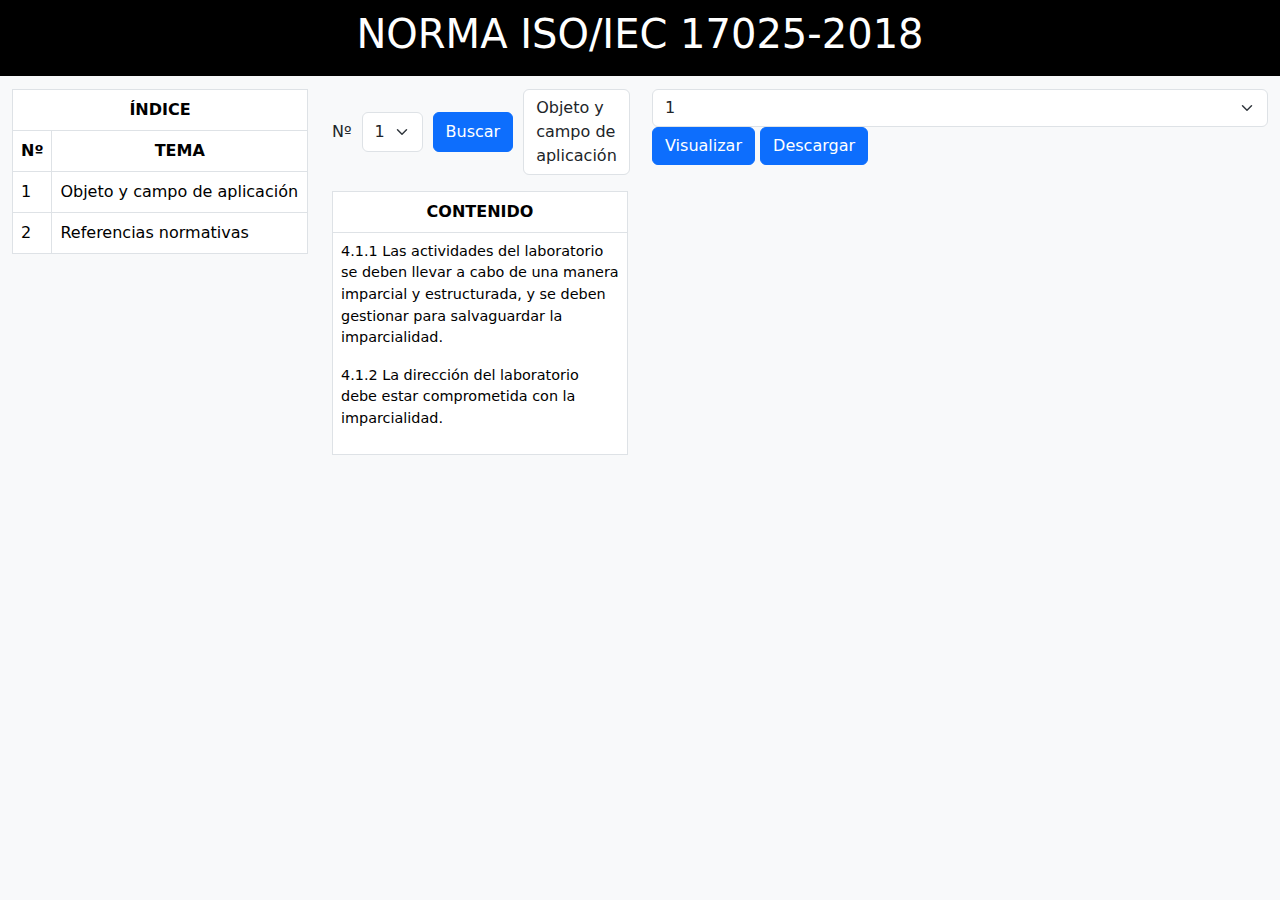
==== norma.html @ a7542656 "Update norma.html" ====
<!DOCTYPE html>
<html lang="en">
<head>
    <meta charset="UTF-8">
    <meta name="viewport" content="width=device-width, initial-scale=1.0">
    <title>NORMA ISO/IEC 17025-2018</title>
    <link href="https://cdn.jsdelivr.net/npm/bootstrap@5.3.0-alpha3/dist/css/bootstrap.min.css" rel="stylesheet">
    <style>
        body {
            background-color: #f8f9fa;
            margin: 0;
            padding: 0;
        }
        header {
            background-color: black;
            color: white;
            text-align: center;
            padding: 10px 0;
            margin-bottom: 1%;
            font-weight: bold;
        }
        table {
            width: 100%;
        }
        th {
            font-weight: bold;
            text-align: center;
        }
        .form-inline {
            display: flex;
            align-items: center;
            gap: 10px;
        }
        .form-inline select,
        .form-inline .static-box,
        .form-inline button {
            height: 40px;
        }
        .form-inline .empty-space {
            width: 50px; /* Adjust the width of the blank space */
        }
        .static-box {
            background-color: #fff;
            border: 1px solid #ced4da;
            padding: 0.375rem 0.75rem;
            border-radius: 0.25rem;
        }
        .narrow-select {
            width: auto; /* Makes the select dropdown narrower */
        }
        .No{
            width: 10%;
        }
        .contenido{
            font-size: 90%;
        }
    </style>
</head>
<body>

    <header>
        <h1>NORMA ISO/IEC 17025-2018</h1>
    </header>

    <div class="container-fluid">
        <!-- Main Sections -->
        <div class="row">
            <!-- Left Section -->
            <div class="col-lg-6 col-md-12 mb-3">
                <div class="row">
                    <div class="col-md-6">
                        <table class="table table-bordered">
                            <thead>
                                <tr>
                                    <th colspan="2">ÍNDICE</th>
                                </tr>
                                <tr>
                                    <th class="No">Nº</th>
                                    <th>TEMA</th>
                                </tr>
                            </thead>
                            <tbody>
                                <tr>
                                    <td>1</td>
                                    <td>Objeto y campo de aplicación</td>
                                </tr>
                                <tr>
                                    <td>2</td>
                                    <td>Referencias normativas</td>
                                </tr>
                            </tbody>
                        </table>
                    </div>
                    <div class="col-md-6">
                        <!-- Right subsection content -->
                        <div class="form-inline">
                            <label for="number">Nº</label>
                            <select id="number" class="form-select narrow-select">
                                <option value="1">1</option>
                                <option value="2">2</option>
                                <option value="3">3</option>
                                <option value="4">4</option>
                                <option value="5">5</option>
                            </select>
                            <button class="btn btn-primary">Buscar</button>
                            <div class="form-control">Objeto y campo de aplicación</div>
                        </div>
                        <table class="table table-bordered mt-3">
                            <thead>
                                <tr>
                                    <th>CONTENIDO</th>
                                </tr>
                            </thead>
                            <tbody>
                                <tr>
                                    <td class="contenido">
                                        <p>4.1.1 Las actividades del laboratorio se deben llevar a cabo de una manera imparcial y estructurada, y se deben gestionar para salvaguardar la imparcialidad.</p>
                                        <p>4.1.2 La dirección del laboratorio debe estar comprometida con la imparcialidad.</p>
                                    </td>
                                </tr>
                            </tbody>
                        </table>
                    </div>
                </div>
            </div>
            <!-- Right Section -->
            <div class="col-lg-6 col-md-12">
                <select id="document" class="form-select">
                    <option value="1">1</option>
                    <option value="2">2</option>
                    <option value="3">3</option>
                    <option value="4">4</option>
                    <option value="5">5</option>
                </select>
                <button class="btn btn-primary">Visualizar</button>
                <button class="btn btn-primary">Descargar</button>
            </div>
        </div>
    </div>

    <script src="https://cdn.jsdelivr.net/npm/bootstrap@5.3.0-alpha3/dist/js/bootstrap.bundle.min.js"></script>
</body>
</html>
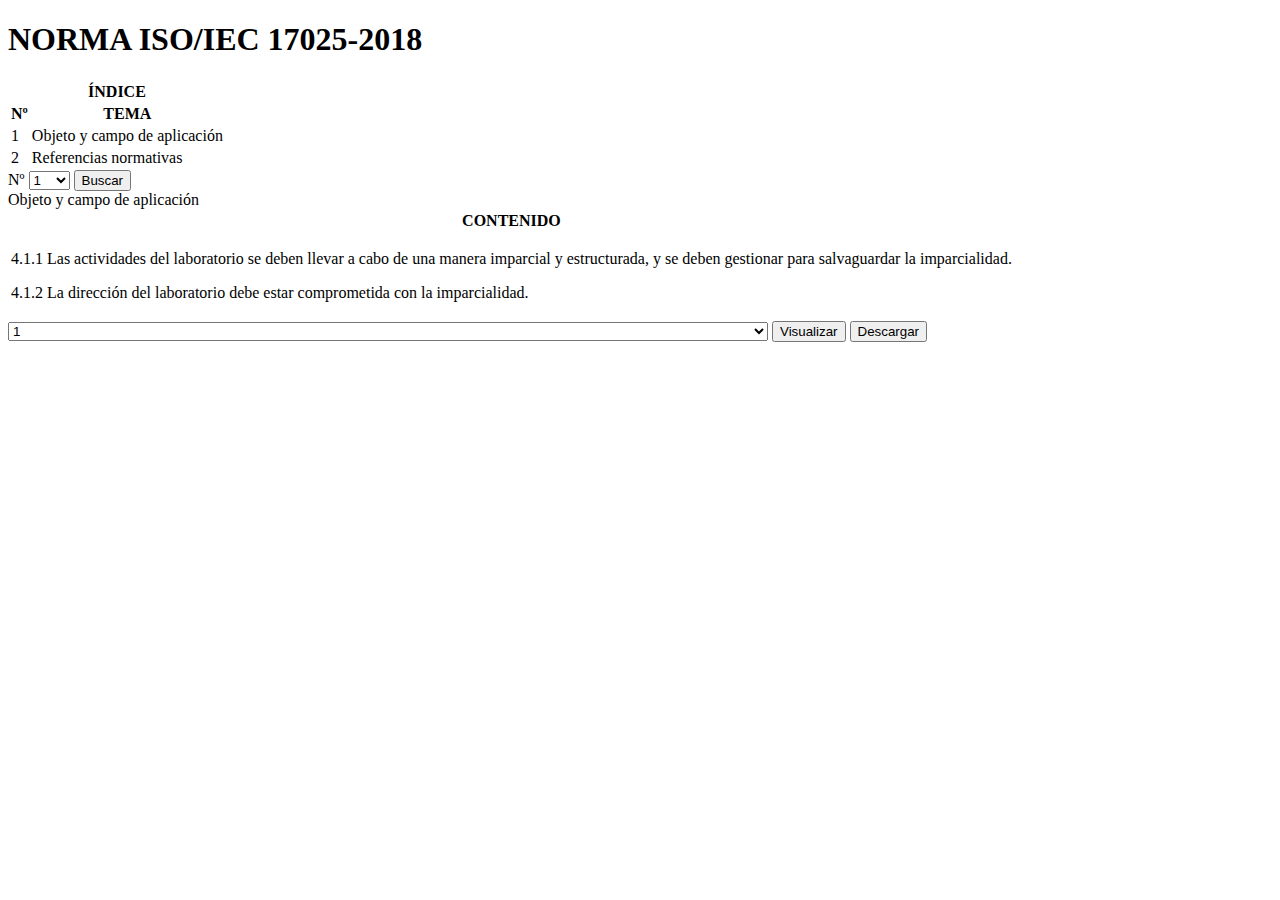
==== commit e6e0b8f4: "Update norma.html" ====
--- a/norma.html
+++ b/norma.html
@@ -3,58 +3,10 @@
 <head>
     <meta charset="UTF-8">
     <meta name="viewport" content="width=device-width, initial-scale=1.0">
+    <link href="https://cdn.jsdelivr.net/npm/bootstrap@5.0.2/dist/css/bootstrap.min.css" rel="stylesheet" integrity="sha384-EVSTQN3/azprG1Anm3QDgpJLIm9Nao0Yz1ztcQTwFspd3yD65VohhpuuCOmLASjC" crossorigin="anonymous">
+    <link rel="stylesheet" type="text/css" href="sources\css\norma.css">
+    
     <title>NORMA ISO/IEC 17025-2018</title>
-    <link href="https://cdn.jsdelivr.net/npm/bootstrap@5.3.0-alpha3/dist/css/bootstrap.min.css" rel="stylesheet">
-    <style>
-        body {
-            background-color: #f8f9fa;
-            margin: 0;
-            padding: 0;
-        }
-        header {
-            background-color: black;
-            color: white;
-            text-align: center;
-            padding: 10px 0;
-            margin-bottom: 1%;
-            font-weight: bold;
-        }
-        table {
-            width: 100%;
-        }
-        th {
-            font-weight: bold;
-            text-align: center;
-        }
-        .form-inline {
-            display: flex;
-            align-items: center;
-            gap: 10px;
-        }
-        .form-inline select,
-        .form-inline .static-box,
-        .form-inline button {
-            height: 40px;
-        }
-        .form-inline .empty-space {
-            width: 50px; /* Adjust the width of the blank space */
-        }
-        .static-box {
-            background-color: #fff;
-            border: 1px solid #ced4da;
-            padding: 0.375rem 0.75rem;
-            border-radius: 0.25rem;
-        }
-        .narrow-select {
-            width: auto; /* Makes the select dropdown narrower */
-        }
-        .No{
-            width: 10%;
-        }
-        .contenido{
-            font-size: 90%;
-        }
-    </style>
 </head>
 <body>
 
@@ -95,15 +47,15 @@
                         <!-- Right subsection content -->
                         <div class="form-inline">
                             <label for="number">Nº</label>
-                            <select id="number" class="form-select narrow-select">
+                            <select id="number" class="form-select narrow-select-idx">
                                 <option value="1">1</option>
                                 <option value="2">2</option>
                                 <option value="3">3</option>
                                 <option value="4">4</option>
-                                <option value="5">5</option>
+                                <option value="8.9">8.9</option>
                             </select>
                             <button class="btn btn-primary">Buscar</button>
-                            <div class="form-control">Objeto y campo de aplicación</div>
+                            <div class="form-control static-box">Objeto y campo de aplicación</div>
                         </div>
                         <table class="table table-bordered mt-3">
                             <thead>
@@ -125,15 +77,20 @@
             </div>
             <!-- Right Section -->
             <div class="col-lg-6 col-md-12">
-                <select id="document" class="form-select">
-                    <option value="1">1</option>
-                    <option value="2">2</option>
-                    <option value="3">3</option>
-                    <option value="4">4</option>
-                    <option value="5">5</option>
-                </select>
-                <button class="btn btn-primary">Visualizar</button>
-                <button class="btn btn-primary">Descargar</button>
+                <div class="doc-section">
+
+                </div>
+                <div class="form-inline">
+                    <select id="number" class="form-select narrow-select-doc">
+                        <option value="1">1</option>
+                        <option value="2">2</option>
+                        <option value="3">3</option>
+                        <option value="4">4</option>
+                        <option value="5">RT-16.5 Chuck Lista de revisión y supervisión de certificado de Termómetros De Lectura Directa y Sensores De Temperatura</option>
+                    </select>
+                    <button class="btn btn-primary">Visualizar</button>
+                    <button class="btn btn-primary">Descargar</button>
+                </div>
             </div>
         </div>
     </div>
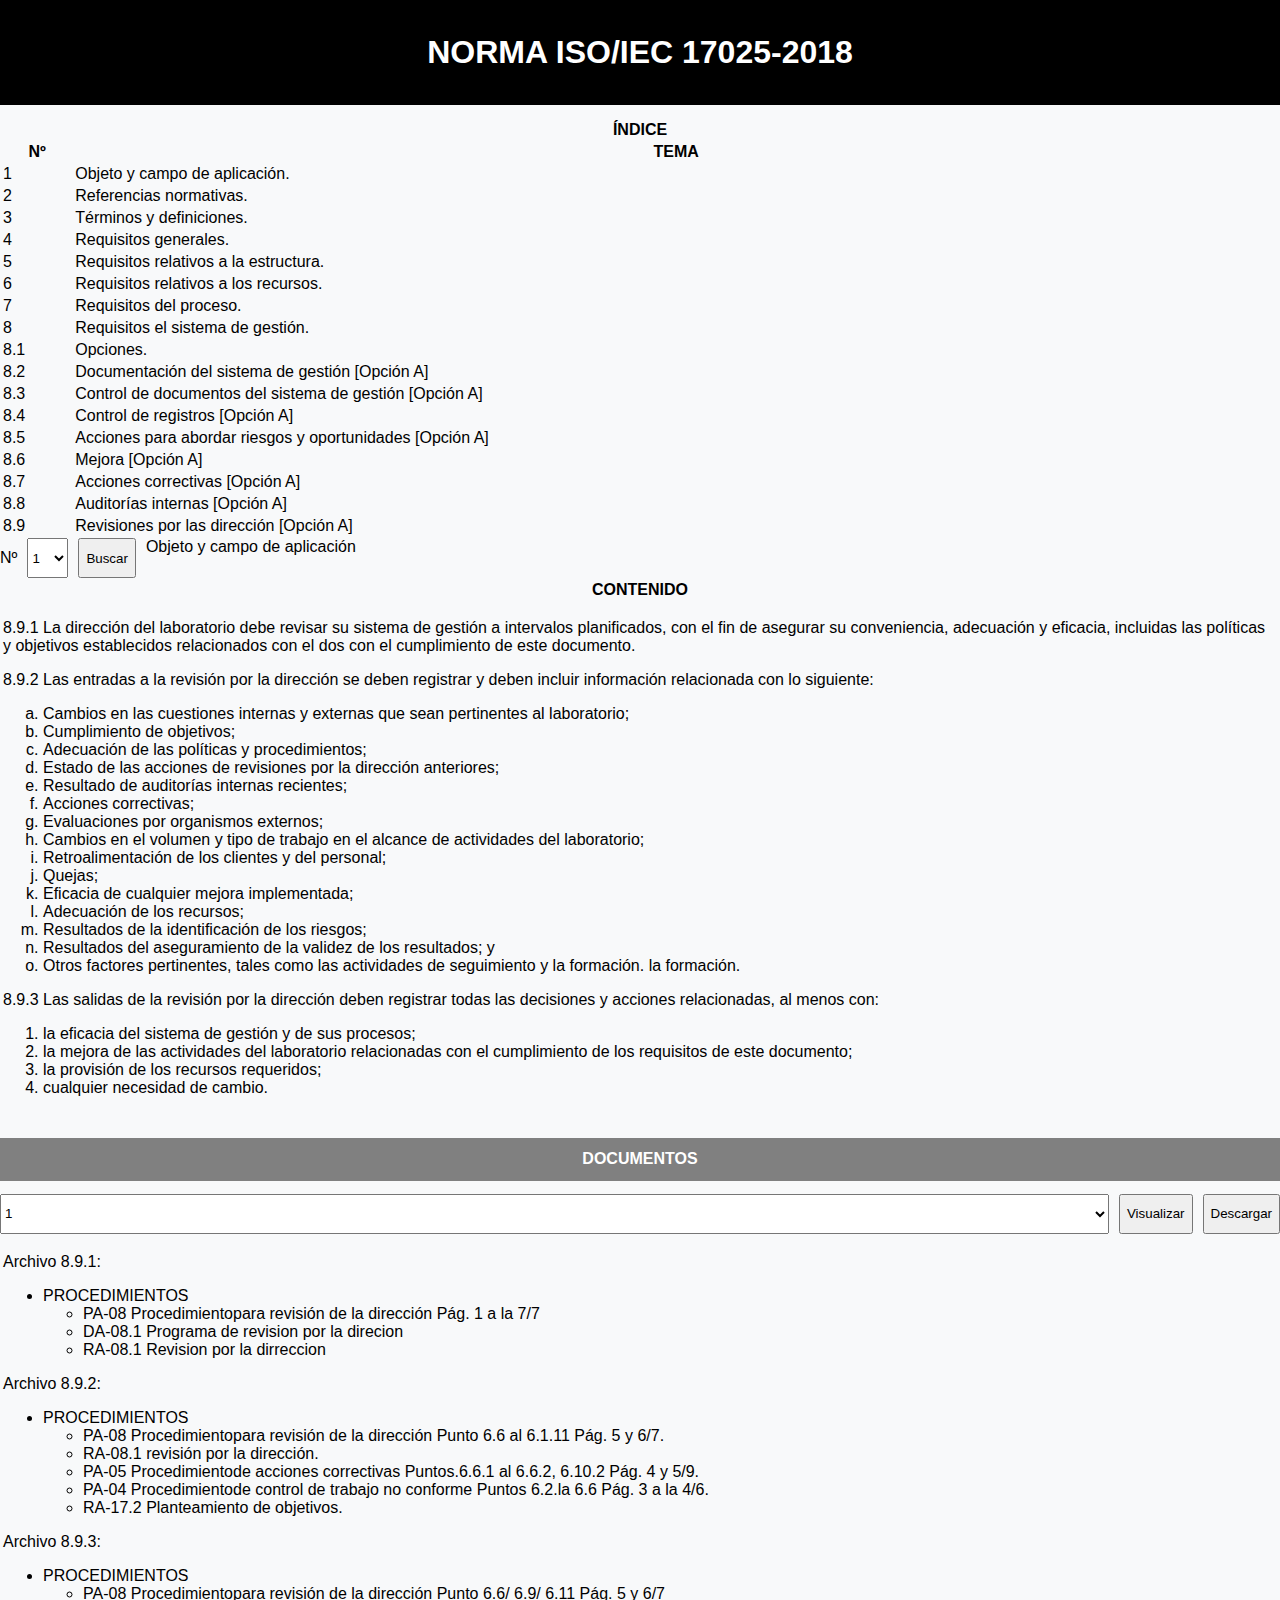
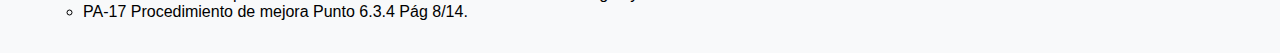
==== commit 3a5b5a82: "Add files via upload" ====
--- a/norma.html
+++ b/norma.html
@@ -27,18 +27,78 @@
                                     <th colspan="2">ÍNDICE</th>
                                 </tr>
                                 <tr>
-                                    <th class="No">Nº</th>
+                                    <th class="no">Nº</th>
                                     <th>TEMA</th>
                                 </tr>
                             </thead>
                             <tbody>
                                 <tr>
                                     <td>1</td>
-                                    <td>Objeto y campo de aplicación</td>
+                                    <td>Objeto y campo de aplicación.</td>
                                 </tr>
                                 <tr>
                                     <td>2</td>
-                                    <td>Referencias normativas</td>
+                                    <td>Referencias normativas.</td>
+                                </tr>
+                                <tr>
+                                    <td>3</td>
+                                    <td>Términos y definiciones.</td>
+                                </tr>
+                                <tr>
+                                    <td>4</td>
+                                    <td>Requisitos generales.</td>
+                                </tr>
+                                <tr>
+                                    <td>5</td>
+                                    <td>Requisitos relativos a la estructura.</td>
+                                </tr>
+                                <tr>
+                                    <td>6</td>
+                                    <td>Requisitos relativos a los recursos.</td>
+                                </tr>
+                                <tr>
+                                    <td>7</td>
+                                    <td>Requisitos del proceso.</td>
+                                </tr>
+                                <tr class="clickable-row" id="row-8">
+                                    <td>8</td>
+                                    <td>Requisitos el sistema de gestión.</td>
+                                </tr>
+                                <tr class="sub-8">
+                                    <td>8.1</td>
+                                    <td>Opciones.</td>
+                                </tr>
+                                <tr class="sub-8">
+                                    <td>8.2</td>
+                                    <td>Documentación del sistema de gestión [Opción A]</td>
+                                </tr>
+                                <tr class="sub-8">
+                                    <td>8.3</td>
+                                    <td>Control de documentos del sistema de gestión [Opción A]</td>
+                                </tr>
+                                <tr class="sub-8">
+                                    <td>8.4</td>
+                                    <td>Control de registros [Opción A]</td>
+                                </tr>
+                                <tr class="sub-8">
+                                    <td>8.5</td>
+                                    <td>Acciones para abordar riesgos y oportunidades [Opción A]</td>
+                                </tr>
+                                <tr class="sub-8">
+                                    <td>8.6</td>
+                                    <td>Mejora [Opción A]</td>
+                                </tr>
+                                <tr class="sub-8">
+                                    <td>8.7</td>
+                                    <td>Acciones correctivas [Opción A]</td>
+                                </tr>
+                                <tr class="sub-8">
+                                    <td>8.8</td>
+                                    <td>Auditorías internas [Opción A]</td>
+                                </tr>
+                                <tr class="sub-8">
+                                    <td>8.9</td>
+                                    <td>Revisiones por las dirección [Opción A]</td>
                                 </tr>
                             </tbody>
                         </table>
@@ -66,8 +126,32 @@
                             <tbody>
                                 <tr>
                                     <td class="contenido">
-                                        <p>4.1.1 Las actividades del laboratorio se deben llevar a cabo de una manera imparcial y estructurada, y se deben gestionar para salvaguardar la imparcialidad.</p>
-                                        <p>4.1.2 La dirección del laboratorio debe estar comprometida con la imparcialidad.</p>
+                                        <p>8.9.1 La dirección del laboratorio debe revisar su sistema de gestión a intervalos planificados, con el fin de asegurar su conveniencia, adecuación y eficacia, incluidas las políticas y objetivos establecidos relacionados con el dos con el cumplimiento de este documento.</p>
+                                        <p>8.9.2 Las entradas a la revisión por la dirección se deben registrar y deben incluir información relacionada con lo siguiente:</p>
+                                        <ol type="a">
+                                            <li>Cambios en las cuestiones internas y externas que sean pertinentes al laboratorio;</li>
+                                            <li>Cumplimiento de objetivos;</li>
+                                            <li>Adecuación de las políticas y procedimientos;</li>
+                                            <li>Estado de las acciones de revisiones por la dirección anteriores;</li>
+                                            <li>Resultado de auditorías internas recientes;</li>
+                                            <li>Acciones correctivas;</li>
+                                            <li>Evaluaciones por organismos externos;</li>
+                                            <li>Cambios en el volumen y tipo de trabajo en el alcance de actividades del laboratorio;</li>
+                                            <li>Retroalimentación de los clientes y del personal;</li>
+                                            <li>Quejas;</li>
+                                            <li>Eficacia de cualquier mejora implementada;</li>
+                                            <li>Adecuación de los recursos;</li>
+                                            <li>Resultados de la identificación de los riesgos;</li>
+                                            <li>Resultados del aseguramiento de la validez de los resultados; y</li>
+                                            <li>Otros factores pertinentes, tales como las actividades de seguimiento y la formación. la formación.</li>
+                                        </ol>
+                                        <p>8.9.3 Las salidas de la revisión por la dirección deben registrar todas las decisiones y acciones relacionadas, al menos con:</p>
+                                        <ol>
+                                            <li>la eficacia del sistema de gestión y de sus procesos;</li>
+                                            <li>la mejora de las actividades del laboratorio relacionadas con el cumplimiento de los requisitos de este documento;</li>
+                                            <li>la provisión de los recursos requeridos;</li>
+                                            <li>cualquier necesidad de cambio.</li>
+                                        </ol>
                                     </td>
                                 </tr>
                             </tbody>
@@ -78,7 +162,7 @@
             <!-- Right Section -->
             <div class="col-lg-6 col-md-12">
                 <div class="doc-section">
-
+                    <h4>DOCUMENTOS</h4>
                 </div>
                 <div class="form-inline">
                     <select id="number" class="form-select narrow-select-doc">
@@ -91,10 +175,62 @@
                     <button class="btn btn-primary">Visualizar</button>
                     <button class="btn btn-primary">Descargar</button>
                 </div>
+                <table class="table table-bordered mt-3">
+                    <tbody>
+                        <tr>
+                            <td class="contenido">
+                                <p>
+                                    Archivo 8.9.1:
+                                    <ul>
+                                        <li>PROCEDIMIENTOS</li>
+                                        <ul>
+                                            <li>PA-08 Procedimientopara revisión de la dirección  Pág. 1 a la 7/7</li>
+                                            <li>DA-08.1 Programa de revision por la direcion</li>
+                                            <li>RA-08.1 Revision por la dirreccion</li>
+                                        </ul>
+                                    </ul>
+                                </p>
+                                <p>
+                                    Archivo 8.9.2:
+                                    <ul>
+                                        <li>PROCEDIMIENTOS</li>
+                                        <ul>
+                                            <li>PA-08 Procedimientopara revisión de la dirección  Punto 6.6 al 6.1.11 Pág. 5 y 6/7.</li>
+                                            <li>RA-08.1 revisión por la dirección.</li>
+                                            <li>PA-05 Procedimientode acciones correctivas Puntos.6.6.1 al 6.6.2, 6.10.2 Pág. 4 y 5/9.</li>
+                                            <li>PA-04 Procedimientode control de trabajo no conforme  Puntos 6.2.la 6.6 Pág. 3 a la 4/6.</li>
+                                            <li>RA-17.2 Planteamiento de objetivos.</li>
+                                        </ul>
+                                    </ul>
+                                </p>
+                                <p>
+                                    Archivo 8.9.3:
+                                    <ul>
+                                        <li>PROCEDIMIENTOS</li>
+                                        <ul>
+                                            <li>PA-08 Procedimientopara revisión de la dirección Punto 6.6/ 6.9/ 6.11 Pág. 5 y 6/7</li>
+                                            <li>PA-17 Procedimiento de mejora Punto 6.3.4 Pág 8/14.</li>
+                                        </ul>
+                                    </ul>
+                                </p>
+                            </td>
+                        </tr>
+                    </tbody>
+                </table>
             </div>
         </div>
     </div>
-
-    <script src="https://cdn.jsdelivr.net/npm/bootstrap@5.3.0-alpha3/dist/js/bootstrap.bundle.min.js"></script>
+    <script>
+        document.getElementById('row-8').addEventListener('click', function(){
+            var rows = document.querySelectorAll('.sub-8');
+            rows.forEach(function(row){
+                if(row.style.display === 'none'){
+                    row.style.display = 'table-row';
+                } else {
+                    row.style.display = 'none'
+                }
+            });
+        });
+    </script>
 </body>
 </html>
